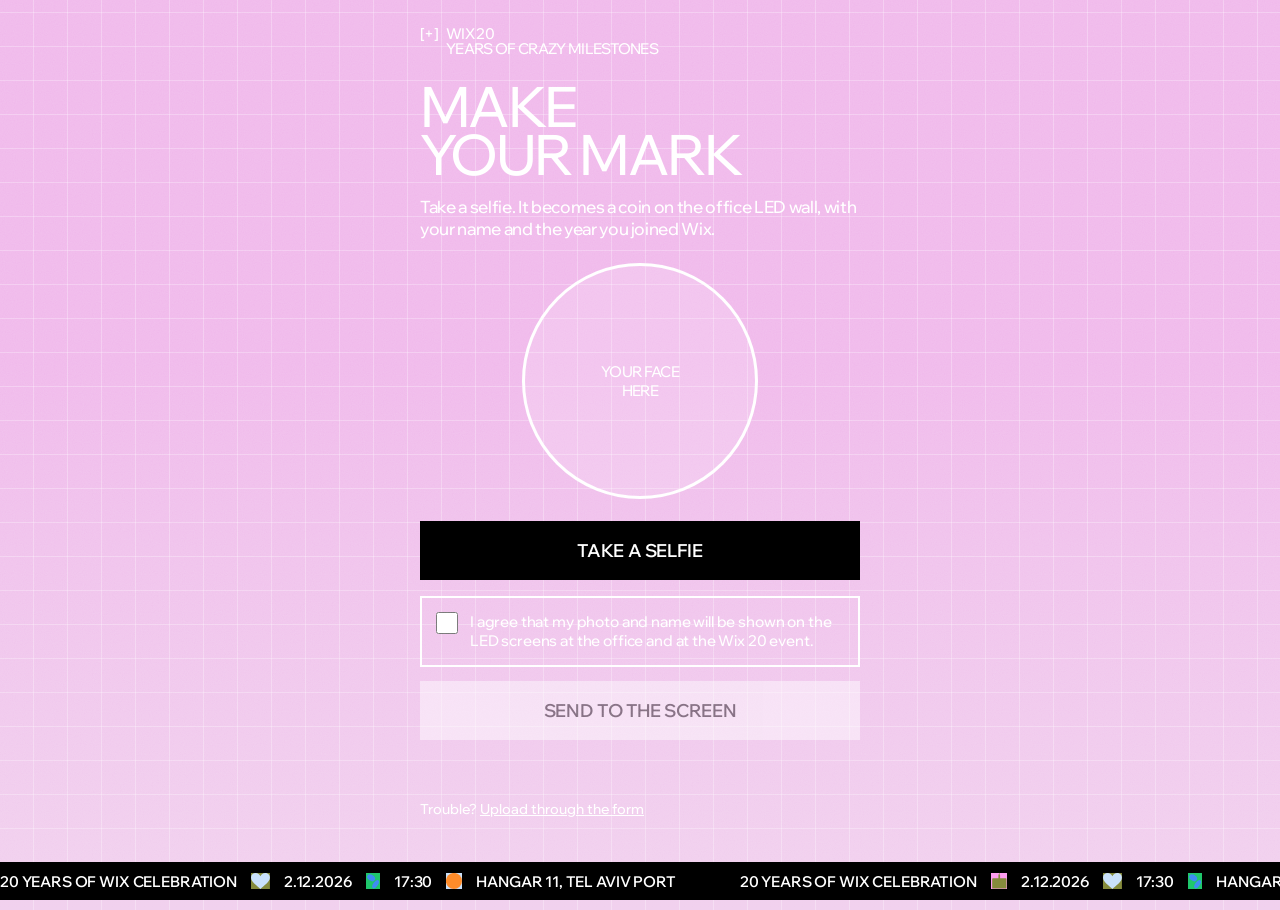
==== upload-page/index.html @ 5bf1b6f1 "Wix 20 coin screen v2 design files Co-Authored-By: Claude Opus 5.5 <noreply@anthropic.com>" ====
<!doctype html>
<html lang="en">
<head>
<meta charset="utf-8">
<base target="_top">
<link rel="preconnect" href="https://fonts.gstatic.com" crossorigin>
<link href="https://fonts.googleapis.com/css2?family=Wix+Madefor+Display:wght@400;500;600&display=swap" rel="stylesheet">
<style>
  /* the Wix 20 event frame: flat pink with a faint white grid and fine grain, white uppercase Madefor, black strip */
  :root{ --pink:#f0b9eb; --pink2:#f1d1ee; --deep:#b84fae; --ink:#000; --green:#21ba6d; }
  *{ box-sizing:border-box; -webkit-tap-highlight-color:transparent; }
  html{ min-height:100%; background:linear-gradient(180deg,var(--pink) 0%,var(--pink) 40%,#f0c2ec 60%,var(--pink2) 100%); }
  body{ margin:0; min-height:100vh; font-family:'Wix Madefor Display',system-ui,sans-serif; color:#fff; position:relative; overflow-x:hidden;
    background-image:linear-gradient(rgba(255,255,255,.28) 1px,transparent 1px),linear-gradient(90deg,rgba(255,255,255,.28) 1px,transparent 1px);
    background-size:34px 34px; background-position:-1px 12px; padding:26px 22px 92px; }
  body::after{ content:''; position:fixed; inset:0; pointer-events:none; mix-blend-mode:soft-light; opacity:.45;
    background-image:url("data:image/svg+xml,%3Csvg xmlns='http://www.w3.org/2000/svg' width='180' height='180'%3E%3Cfilter id='n'%3E%3CfeTurbulence type='fractalNoise' baseFrequency='.9' numOctaves='2' stitchTiles='stitch'/%3E%3CfeColorMatrix values='0 0 0 0 .5 0 0 0 0 .5 0 0 0 0 .5 0 0 0 1.4 -.2'/%3E%3C/filter%3E%3Crect width='100%25' height='100%25' filter='url(%23n)'/%3E%3C/svg%3E"); }
  .t{ text-transform:uppercase; letter-spacing:-.045em; }
  .card{ max-width:440px; margin:0 auto; }
  .go{ font-size:15px; font-weight:500; line-height:1; display:flex; gap:8px; margin-bottom:26px; }
  h1{ font-size:56px; line-height:.86; font-weight:500; margin:0 0 18px; letter-spacing:-.055em; }
  p.sub{ margin:0 0 8px; font-size:17px; line-height:1.3; font-weight:500; letter-spacing:-.02em; }
  .who{ font-size:13px; opacity:.85; margin-bottom:22px; letter-spacing:0; }
  .shot{ width:236px; height:236px; margin:0 auto 22px; border-radius:50%; border:3px solid #fff; overflow:hidden;
    display:flex; align-items:center; justify-content:center; text-align:center; font-size:15px; font-weight:500; background:rgba(255,255,255,.14); }
  .shot img{ width:100%; height:100%; object-fit:cover; }
  button{ display:block; width:100%; border:0; padding:18px; font:600 18px 'Wix Madefor Display',system-ui,sans-serif; text-transform:uppercase; letter-spacing:-.02em; cursor:pointer; }
  .primary{ background:var(--ink); color:#fff; }
  .send{ background:#fff; color:var(--ink); margin-top:14px; }
  .send:disabled{ opacity:.45; }
  .ghost{ background:transparent; color:#fff; font-size:15px; padding:10px; text-decoration:underline; text-underline-offset:3px; }
  label.consent{ display:flex; gap:12px; align-items:flex-start; border:2px solid #fff; padding:14px; margin-top:16px; font-size:15px; line-height:1.3; font-weight:500; letter-spacing:-.01em; }
  label.consent input{ width:22px; height:22px; flex:none; margin:0; accent-color:var(--ink); }
  .msg{ min-height:22px; margin-top:14px; font-size:16px; font-weight:600; letter-spacing:-.02em; }
  .err{ color:#fff; background:var(--ink); padding:10px 12px; }
  .bar{ height:6px; background:rgba(255,255,255,.4); overflow:hidden; margin-top:14px; display:none; }
  .bar i{ display:block; height:100%; width:30%; background:#fff; animation:slide 1.1s ease-in-out infinite; }
  @keyframes slide{ 0%{ transform:translateX(-120%);} 100%{ transform:translateX(340%);} }
  .done .shot{ border-width:6px; }
  .fallback{ margin-top:24px; font-size:14px; font-weight:500; }
  .fallback a{ color:#fff; }
  .hide{ display:none !important; }
  /* the frame's running black strip */
  .strip{ position:fixed; left:0; right:0; bottom:0; height:38px; background:#000; overflow:hidden; z-index:2; }
  .strip .run{ position:absolute; left:0; top:0; height:100%; display:flex; align-items:center; white-space:nowrap; animation:run 28s linear infinite; }
  .strip span{ display:inline-flex; align-items:center; font-size:15px; font-weight:600; text-transform:uppercase; letter-spacing:-.01em; margin-right:14px; }
  .strip svg{ height:16px; width:auto; display:block; }
  @keyframes run{ from{ transform:translateX(0);} to{ transform:translateX(-50%);} }
</style>
</head>
<body>
<div class="card" id="card">
  <div class="go t"><span>[+]</span><span>WIX 20<br>YEARS OF CRAZY MILESTONES</span></div>
  <h1 class="t">Make<br>your mark</h1>
  <p class="sub">Take a selfie. It becomes a coin on the office LED wall, with your name and the year you joined Wix.</p>
  <div class="who"><?= email ?></div>

  <div class="shot t" id="shot">Your face<br>here</div>
  <input id="file" type="file" accept="image/*" capture="user" class="hide">
  <button class="primary" id="take">Take a selfie</button>
  <button class="ghost t hide" id="again">Retake</button>

  <label class="consent" id="consentRow">
    <input type="checkbox" id="consent">
    <span>I agree that my photo and name will be shown on the LED screens at the office and at the Wix 20 event.</span>
  </label>
  <button class="send" id="send" disabled>Send to the screen</button>
  <div class="bar" id="bar"><i></i></div>
  <div class="msg" id="msg"></div>

  <div class="fallback">Trouble? <a href="<?= formUrl ?>">Upload through the form</a></div>
</div>
<div class="strip"><div class="run" id="run"></div></div>
<script>
const $=id=>document.getElementById(id);
let photo=null;   // jpeg data URL, upright, max 1600 px

// the strip: the frame's text and icons, written twice so it loops without a seam
(()=>{ const I={
  heart:'<svg viewBox="0 0 213 180"><rect width="213" height="180" fill="#858b3c"/><path d="M106 180C70 140 0 105 0 50 0 18 25 0 52 0c26 0 44 16 54 36C116 16 134 0 160 0c27 0 53 18 53 50 0 55-70 90-107 130z" fill="#c9e1fb"/></svg>',
  ovals:'<svg viewBox="0 0 163 180"><rect width="163" height="180" fill="#1fc76c"/><g fill="#3f8cf3"><ellipse cx="58" cy="54" rx="48" ry="34" transform="rotate(32 58 54)"/><ellipse cx="108" cy="126" rx="54" ry="26" transform="rotate(-55 108 126)"/></g></svg>',
  sun:'<svg viewBox="0 0 187 187"><rect width="187" height="187" fill="#c9e1fb"/><circle cx="93" cy="93" r="94" fill="#ff8c2a"/></svg>',
  sign:'<svg viewBox="0 0 196 190"><rect width="196" height="190" fill="#ff9df1"/><path d="M88 62V24l10-20 10 4-8 16 8 0v38h68c5 0 8 3 8 8v114H14V70c0-5 3-8 8-8z" fill="#858b3c"/></svg>' };
  const G=(a,b,c)=>['20 Years of Wix Celebration',a,'2.12.2026',b,'17:30',c,'Hangar 11, Tel Aviv Port'].map((t,i,l)=>`<span${i===l.length-1?' style="margin-right:64px"':''}>${t}</span>`).join('');
  const one=G(I.heart,I.ovals,I.sun)+G(I.sign,I.heart,I.ovals);   // a wide gap, no icon, after the port
  $('run').innerHTML=one+one; })();

$('take').onclick=$('again').onclick=()=>{ $('file').value=''; $('file').click(); };
$('consent').onchange=update;
function update(){ $('send').disabled=!(photo && $('consent').checked); }
function say(t, bad){ $('msg').textContent=t; $('msg').className='msg'+(bad?' err':''); }

$('file').onchange=async e=>{
  const f=e.target.files && e.target.files[0]; if(!f) return;
  say('Preparing the photo…');
  try{
    photo=await shrink(f, 1600);
    $('shot').innerHTML=''; const im=new Image(); im.src=photo; $('shot').appendChild(im);
    $('take').classList.add('hide'); $('again').classList.remove('hide');
    say(''); update();
  }catch(err){ photo=null; update(); say('Could not read the photo. Please try again.', true); }
};

async function shrink(file, max){   // the browser applies the phone's rotation flag when decoding
  let src, w, h;
  try{ src=await createImageBitmap(file, {imageOrientation:'from-image'}); w=src.width; h=src.height; }
  catch(_){ src=await new Promise((ok,no)=>{ const i=new Image(); i.onload=()=>ok(i); i.onerror=no; i.src=URL.createObjectURL(file); }); w=src.naturalWidth; h=src.naturalHeight; }
  const k=Math.min(1, max/Math.max(w,h)), c=document.createElement('canvas');
  c.width=Math.round(w*k); c.height=Math.round(h*k);
  c.getContext('2d').drawImage(src,0,0,c.width,c.height);
  return c.toDataURL('image/jpeg',0.88);
}

$('send').onclick=()=>{
  $('send').disabled=true; $('again').disabled=true; $('bar').style.display='block'; say('Sending…');
  google.script.run
    .withSuccessHandler(()=>{ $('bar').style.display='none'; $('card').classList.add('done');
      ['send','again','consentRow'].forEach(id=>$(id).classList.add('hide'));
      say('Sent! Your coin will appear on the screen in a minute or two.'); })
    .withFailureHandler(err=>{ $('bar').style.display='none'; $('again').disabled=false; update();
      say((err && err.message) || 'Sending failed. Please try again.', true); })
    .saveSelfie(photo, $('consent').checked);
};
</script>
</body>
</html>
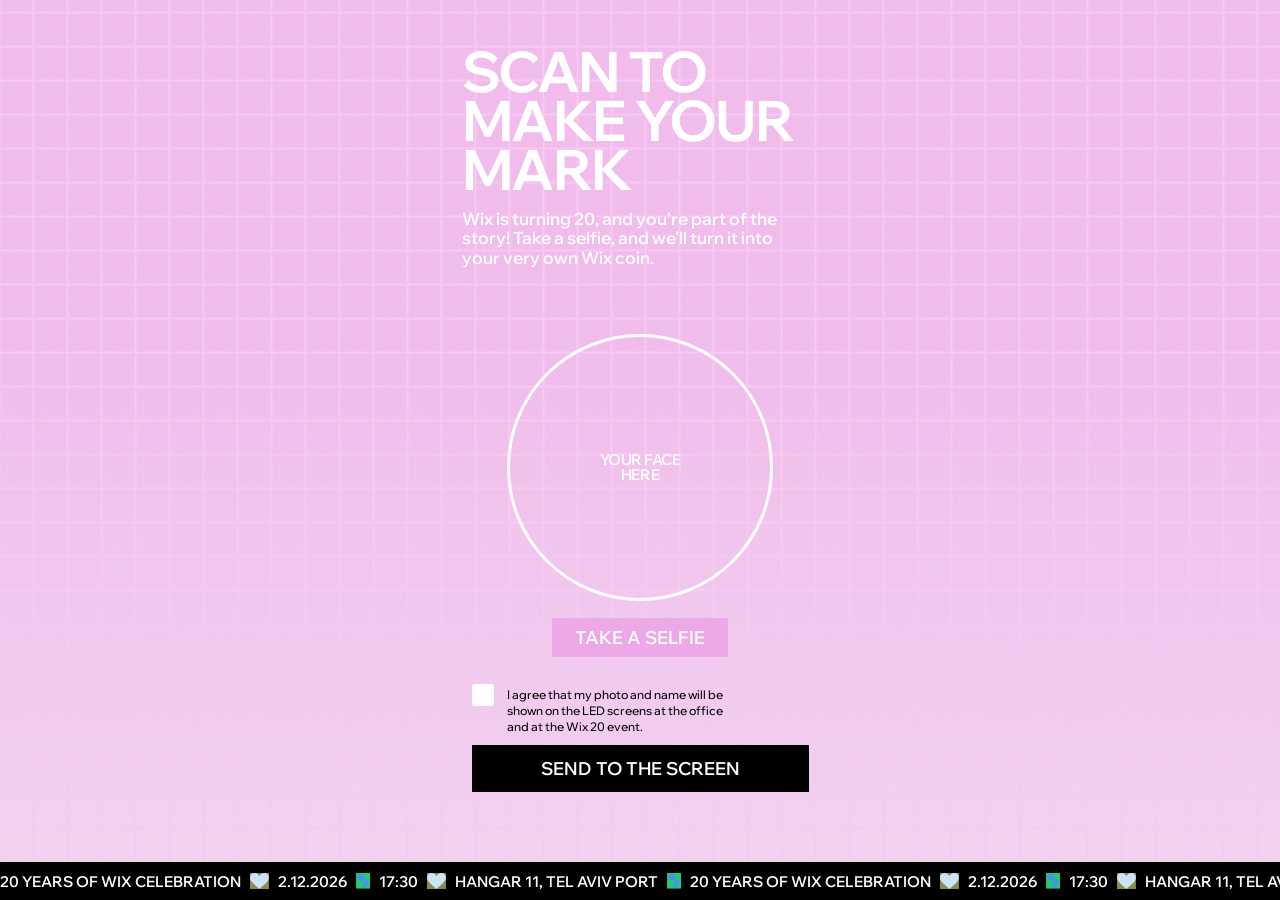
==== commit 71e84f5c: "upload page: mobile design (Figma 9660:2) Co-Authored-By: Claude Opus 5.5 <noreply@anthropic.com>" ====
--- a/upload-page/index.html
+++ b/upload-page/index.html
@@ -4,99 +4,110 @@
 <meta charset="utf-8">
 <base target="_top">
 <link rel="preconnect" href="https://fonts.gstatic.com" crossorigin>
-<link href="https://fonts.googleapis.com/css2?family=Wix+Madefor+Display:wght@400;500;600&display=swap" rel="stylesheet">
+<link href="https://fonts.googleapis.com/css2?family=Wix+Madefor+Display:wght@500;600;700&display=swap" rel="stylesheet">
 <style>
-  /* the Wix 20 event frame: flat pink with a faint white grid and fine grain, white uppercase Madefor, black strip */
-  :root{ --pink:#f0b9eb; --pink2:#f1d1ee; --deep:#b84fae; --ink:#000; --green:#21ba6d; }
+  /* Figma "Make Your Mark — mobile upload page" (9660:2), drawn for a 390 x 844 phone. --u = one design px, so a narrower
+     phone scales the whole page down instead of breaking the lines; wider screens keep the phone size. */
+  :root{ --u:min(1px, calc(100vw / 390)); --btn:#eca4e6; --ink:#000; }
   *{ box-sizing:border-box; -webkit-tap-highlight-color:transparent; }
-  html{ min-height:100%; background:linear-gradient(180deg,var(--pink) 0%,var(--pink) 40%,#f0c2ec 60%,var(--pink2) 100%); }
-  body{ margin:0; min-height:100vh; font-family:'Wix Madefor Display',system-ui,sans-serif; color:#fff; position:relative; overflow-x:hidden;
-    background-image:linear-gradient(rgba(255,255,255,.28) 1px,transparent 1px),linear-gradient(90deg,rgba(255,255,255,.28) 1px,transparent 1px);
-    background-size:34px 34px; background-position:-1px 12px; padding:26px 22px 92px; }
-  body::after{ content:''; position:fixed; inset:0; pointer-events:none; mix-blend-mode:soft-light; opacity:.45;
+  html{ min-height:100%; background:linear-gradient(180deg,#f0b9eb 0%,#f0b9eb 40%,#f0c2ec 60%,#f1d1ee 100%) fixed; background-color:#f0b9eb; }
+  body{ margin:0; min-height:100vh; min-height:100dvh; font-family:'Wix Madefor Display',system-ui,sans-serif; color:#fff; position:relative; overflow-x:hidden;
+    /* the frame's grid: 2 px lines every 34 px (#F5C6F1), as in the design */
+    background-image:linear-gradient(#f5c6f1 calc(2*var(--u)),transparent calc(2*var(--u))),linear-gradient(90deg,#f5c6f1 calc(2*var(--u)),transparent calc(2*var(--u)));
+    background-size:calc(34*var(--u)) calc(34*var(--u)); background-position:calc(32.5*var(--u)) calc(11.5*var(--u)); }
+  body::after{ content:''; position:fixed; inset:0; pointer-events:none; mix-blend-mode:soft-light; opacity:.45; z-index:3;
     background-image:url("data:image/svg+xml,%3Csvg xmlns='http://www.w3.org/2000/svg' width='180' height='180'%3E%3Cfilter id='n'%3E%3CfeTurbulence type='fractalNoise' baseFrequency='.9' numOctaves='2' stitchTiles='stitch'/%3E%3CfeColorMatrix values='0 0 0 0 .5 0 0 0 0 .5 0 0 0 0 .5 0 0 0 1.4 -.2'/%3E%3C/filter%3E%3Crect width='100%25' height='100%25' filter='url(%23n)'/%3E%3C/svg%3E"); }
-  .t{ text-transform:uppercase; letter-spacing:-.045em; }
-  .card{ max-width:440px; margin:0 auto; }
-  .go{ font-size:15px; font-weight:500; line-height:1; display:flex; gap:8px; margin-bottom:26px; }
-  h1{ font-size:56px; line-height:.86; font-weight:500; margin:0 0 18px; letter-spacing:-.055em; }
-  p.sub{ margin:0 0 8px; font-size:17px; line-height:1.3; font-weight:500; letter-spacing:-.02em; }
-  .who{ font-size:13px; opacity:.85; margin-bottom:22px; letter-spacing:0; }
-  .shot{ width:236px; height:236px; margin:0 auto 22px; border-radius:50%; border:3px solid #fff; overflow:hidden;
-    display:flex; align-items:center; justify-content:center; text-align:center; font-size:15px; font-weight:500; background:rgba(255,255,255,.14); }
+  .page{ position:relative; width:calc(390*var(--u)); min-height:calc(844*var(--u)); margin:0 auto; }
+  /* below the text everything sits where the design has it (top = design px from the top of the phone) */
+  #flow>*{ position:absolute; }
+  h1{ margin:0; position:relative; left:calc(17*var(--u)); top:0; padding-top:calc(46.5*var(--u)); width:calc(352*var(--u));
+    font:700 calc(56*var(--u))/calc(49*var(--u)) 'Wix Madefor Display',system-ui,sans-serif; letter-spacing:-.03em; text-transform:uppercase; }
+  .sub{ margin:calc(15*var(--u)) 0 0 calc(17*var(--u)); width:calc(343*var(--u)); font-weight:600; font-size:calc(17.13*var(--u)); line-height:calc(19.98*var(--u)); }
+  .shot{ left:calc(61.7*var(--u)); top:calc(334.2*var(--u)); width:calc(266.6*var(--u)); height:calc(266.6*var(--u)); border-radius:50%; border:calc(3*var(--u)) solid #fff; overflow:hidden;
+    display:flex; align-items:center; justify-content:center; text-align:center; font-weight:600; font-size:calc(15*var(--u)); line-height:calc(15*var(--u)); letter-spacing:-.03em; text-transform:uppercase; }
   .shot img{ width:100%; height:100%; object-fit:cover; }
-  button{ display:block; width:100%; border:0; padding:18px; font:600 18px 'Wix Madefor Display',system-ui,sans-serif; text-transform:uppercase; letter-spacing:-.02em; cursor:pointer; }
-  .primary{ background:var(--ink); color:#fff; }
-  .send{ background:#fff; color:var(--ink); margin-top:14px; }
-  .send:disabled{ opacity:.45; }
-  .ghost{ background:transparent; color:#fff; font-size:15px; padding:10px; text-decoration:underline; text-underline-offset:3px; }
-  label.consent{ display:flex; gap:12px; align-items:flex-start; border:2px solid #fff; padding:14px; margin-top:16px; font-size:15px; line-height:1.3; font-weight:500; letter-spacing:-.01em; }
-  label.consent input{ width:22px; height:22px; flex:none; margin:0; accent-color:var(--ink); }
-  .msg{ min-height:22px; margin-top:14px; font-size:16px; font-weight:600; letter-spacing:-.02em; }
-  .err{ color:#fff; background:var(--ink); padding:10px 12px; }
-  .bar{ height:6px; background:rgba(255,255,255,.4); overflow:hidden; margin-top:14px; display:none; }
-  .bar i{ display:block; height:100%; width:30%; background:#fff; animation:slide 1.1s ease-in-out infinite; }
+  button{ border:0; cursor:pointer; color:#fff; font:600 calc(18*var(--u)) 'Wix Madefor Display',system-ui,sans-serif; text-transform:uppercase; }
+  .pinkbtn{ left:50%; transform:translateX(-50%); top:calc(618*var(--u)); height:calc(39*var(--u)); width:calc(176*var(--u)); background:var(--btn); }
+  /* with a photo: the circle grows a little and the button moves up (design screen 2) */
+  .has .shot{ left:calc(55*var(--u)); top:calc(300.5*var(--u)); width:calc(280*var(--u)); height:calc(280*var(--u)); }
+  #again{ top:calc(595*var(--u)); width:calc(154*var(--u)); }
+  label.consent{ display:flex; gap:calc(13*var(--u)); align-items:flex-start; left:calc(27*var(--u)); top:calc(686.5*var(--u)); width:calc(262*var(--u));
+    color:var(--ink); font-weight:500; font-size:calc(12*var(--u)); line-height:calc(16*var(--u)); cursor:pointer; }
+  label.consent input{ appearance:none; -webkit-appearance:none; flex:none; width:calc(22*var(--u)); height:calc(22*var(--u)); margin:calc(-2.2*var(--u)) 0 0; border-radius:calc(3*var(--u)); background:#fff; display:grid; place-items:center; cursor:pointer; }
+  label.consent input:checked::after{ content:''; width:calc(11*var(--u)); height:calc(6*var(--u)); border:solid var(--ink); border-width:0 0 calc(2.5*var(--u)) calc(2.5*var(--u)); transform:translateY(calc(-1.5*var(--u))) rotate(-45deg); }
+  .send{ left:calc(27*var(--u)); top:calc(745*var(--u)); width:calc(337*var(--u)); height:calc(47*var(--u)); background:var(--ink); }
+  /* messages float just above the strip, so they never push or cover the page's own parts */
+  .msg{ position:fixed !important; left:calc(12*var(--u)); right:calc(12*var(--u)); bottom:calc(46*var(--u) + env(safe-area-inset-bottom, 0px)); z-index:4; max-width:calc(366*var(--u)); margin:0 auto;
+    font-weight:600; font-size:calc(14*var(--u)); line-height:calc(18*var(--u)); color:#fff; background:var(--ink); padding:calc(9*var(--u)) calc(12*var(--u)); }
+  .msg:empty{ display:none; }
+  .msg.err{ background:#b3261e; }
+  .msg a{ color:inherit; }
+  .bar{ left:calc(27*var(--u)); right:calc(27*var(--u)); top:calc(737*var(--u)); height:calc(5*var(--u)); background:rgba(255,255,255,.45); overflow:hidden; display:none; }
+  .bar i{ display:block; height:100%; width:30%; background:var(--ink); animation:slide 1.1s ease-in-out infinite; }
   @keyframes slide{ 0%{ transform:translateX(-120%);} 100%{ transform:translateX(340%);} }
-  .done .shot{ border-width:6px; }
-  .fallback{ margin-top:24px; font-size:14px; font-weight:500; }
-  .fallback a{ color:#fff; }
+  .sent{ margin:calc(23*var(--u)) 0 0 calc(22*var(--u)); width:calc(296*var(--u)); font-weight:600; font-size:calc(15*var(--u)); line-height:calc(20*var(--u)); }
+  .sent p{ margin:0 0 calc(20*var(--u)); }
   .hide{ display:none !important; }
-  /* the frame's running black strip */
-  .strip{ position:fixed; left:0; right:0; bottom:0; height:38px; background:#000; overflow:hidden; z-index:2; }
-  .strip .run{ position:absolute; left:0; top:0; height:100%; display:flex; align-items:center; white-space:nowrap; animation:run 28s linear infinite; }
-  .strip span{ display:inline-flex; align-items:center; font-size:15px; font-weight:600; text-transform:uppercase; letter-spacing:-.01em; margin-right:14px; }
-  .strip svg{ height:16px; width:auto; display:block; }
+  button:focus-visible,input:focus-visible{ outline:calc(3*var(--u)) solid #000; outline-offset:calc(2*var(--u)); }
+  /* the frame's black strip, running */
+  .strip{ position:fixed; left:0; right:0; bottom:0; height:calc(38*var(--u) + env(safe-area-inset-bottom, 0px)); padding-bottom:env(safe-area-inset-bottom, 0px); background:#000; overflow:hidden; z-index:2; }
+  .strip .run{ position:absolute; left:0; top:0; height:calc(38*var(--u)); display:flex; align-items:center; white-space:nowrap; animation:run 26s linear infinite; }
+  .strip span{ display:inline-flex; align-items:center; font-weight:600; font-size:calc(15*var(--u)); text-transform:uppercase; margin-right:calc(9*var(--u)); }
+  .strip svg{ height:calc(16*var(--u)); width:auto; display:block; }
   @keyframes run{ from{ transform:translateX(0);} to{ transform:translateX(-50%);} }
+  @media (prefers-reduced-motion: reduce){ .strip .run,.bar i{ animation:none; } }
 </style>
 </head>
 <body>
-<div class="card" id="card">
-  <div class="go t"><span>[+]</span><span>WIX 20<br>YEARS OF CRAZY MILESTONES</span></div>
-  <h1 class="t">Make<br>your mark</h1>
-  <p class="sub">Take a selfie. It becomes a coin on the office LED wall, with your name and the year you joined Wix.</p>
-  <div class="who"><?= email ?></div>
+<div class="page" id="page">
+  <h1>Scan to<br>make your<br>mark</h1>
+  <p class="sub" id="sub">Wix is turning 20, and you're part of the story! Take a selfie, and we'll turn it into your very own Wix coin.</p>
 
-  <div class="shot t" id="shot">Your face<br>here</div>
-  <input id="file" type="file" accept="image/*" capture="user" class="hide">
-  <button class="primary" id="take">Take a selfie</button>
-  <button class="ghost t hide" id="again">Retake</button>
+  <div id="flow">
+    <div class="shot" id="shot">Your face<br>here</div>
+    <input id="file" type="file" accept="image/*" capture="user" class="hide">
+    <button class="pinkbtn" id="take">Take a selfie</button>
+    <button class="pinkbtn hide" id="again">Retake</button>
 
-  <label class="consent" id="consentRow">
-    <input type="checkbox" id="consent">
-    <span>I agree that my photo and name will be shown on the LED screens at the office and at the Wix 20 event.</span>
-  </label>
-  <button class="send" id="send" disabled>Send to the screen</button>
-  <div class="bar" id="bar"><i></i></div>
-  <div class="msg" id="msg"></div>
+    <label class="consent" id="consentRow">
+      <input type="checkbox" id="consent">
+      <span>I agree that my photo and name will be shown on the LED screens at the office and at the Wix 20 event.</span>
+    </label>
+    <button class="send" id="send">Send to the screen</button>
+    <div class="bar" id="bar"><i></i></div>
+    <div class="msg" id="msg"></div>
+  </div>
 
-  <div class="fallback">Trouble? <a href="<?= formUrl ?>">Upload through the form</a></div>
+  <div class="sent hide" id="sent">
+    <p>Sent!<br>Your coin will appear on the screen in a minute or two.</p>
+    <p>We'll also send it to your inbox, so you can keep it forever (or at least for another 20 years).</p>
+  </div>
 </div>
 <div class="strip"><div class="run" id="run"></div></div>
 <script>
 const $=id=>document.getElementById(id);
+const FORM_URL='<?= formUrl ?>';
 let photo=null;   // jpeg data URL, upright, max 1600 px
 
-// the strip: the frame's text and icons, written twice so it loops without a seam
-(()=>{ const I={
-  heart:'<svg viewBox="0 0 213 180"><rect width="213" height="180" fill="#858b3c"/><path d="M106 180C70 140 0 105 0 50 0 18 25 0 52 0c26 0 44 16 54 36C116 16 134 0 160 0c27 0 53 18 53 50 0 55-70 90-107 130z" fill="#c9e1fb"/></svg>',
-  ovals:'<svg viewBox="0 0 163 180"><rect width="163" height="180" fill="#1fc76c"/><g fill="#3f8cf3"><ellipse cx="58" cy="54" rx="48" ry="34" transform="rotate(32 58 54)"/><ellipse cx="108" cy="126" rx="54" ry="26" transform="rotate(-55 108 126)"/></g></svg>',
-  sun:'<svg viewBox="0 0 187 187"><rect width="187" height="187" fill="#c9e1fb"/><circle cx="93" cy="93" r="94" fill="#ff8c2a"/></svg>',
-  sign:'<svg viewBox="0 0 196 190"><rect width="196" height="190" fill="#ff9df1"/><path d="M88 62V24l10-20 10 4-8 16 8 0v38h68c5 0 8 3 8 8v114H14V70c0-5 3-8 8-8z" fill="#858b3c"/></svg>' };
-  const G=(a,b,c)=>['20 Years of Wix Celebration',a,'2.12.2026',b,'17:30',c,'Hangar 11, Tel Aviv Port'].map((t,i,l)=>`<span${i===l.length-1?' style="margin-right:64px"':''}>${t}</span>`).join('');
-  const one=G(I.heart,I.ovals,I.sun)+G(I.sign,I.heart,I.ovals);   // a wide gap, no icon, after the port
+// the strip: the design's text and its two icons, written over and over so it loops without a seam
+(()=>{ const heart='<svg viewBox="0 0 18.92 16"><path d="M18.92 0H0v16h18.92z" fill="#858B3C"/><path d="M9.42 16C6.22 12.44 0 9.33 0 4.44 0 1.6 2.22 0 4.62 0c2.31 0 3.91 1.42 4.8 3.2C10.3 1.42 11.9 0 14.21 0c2.4 0 4.71 1.6 4.71 4.44 0 4.89-6.22 8-9.5 11.56z" fill="#C9E1FB"/></svg>',
+  ovals='<svg viewBox="0 0 14.55 16.48"><path d="M14.55.02H.06v16h14.49z" fill="#1FC76C"/><path d="M3.62 7.39c2 1.25 4.33 1.11 5.22-.3.88-1.42-.02-3.58-2.02-4.83-2-1.25-4.33-1.11-5.22.3-.88 1.42.02 3.58 2.02 4.83zM11.55 12.55c1.52-2.17 1.91-4.53.86-5.26-1.04-.73-3.12.44-4.64 2.61-1.52 2.17-1.91 4.53-.86 5.26 1.05.73 3.12-.44 4.64-2.61z" fill="#3F8CF3"/></svg>';
+  const one=['20 Years of Wix Celebration',heart,'2.12.2026',ovals,'17:30',heart,'Hangar 11, Tel Aviv Port',ovals].map(t=>`<span>${t}</span>`).join('');
   $('run').innerHTML=one+one; })();
 
 $('take').onclick=$('again').onclick=()=>{ $('file').value=''; $('file').click(); };
 $('consent').onchange=update;
-function update(){ $('send').disabled=!(photo && $('consent').checked); }
-function say(t, bad){ $('msg').textContent=t; $('msg').className='msg'+(bad?' err':''); }
+function update(){ if($('msg').classList.contains('err') && photo && $('consent').checked) say(''); }
+function say(t, bad, nolink){ const m=$('msg'); m.className='msg'+(bad?' err':''); m.textContent=t;
+  if(bad && !nolink && FORM_URL.indexOf('http')===0){ m.append(' '); const a=document.createElement('a'); a.href=FORM_URL; a.textContent='Or upload through the form.'; m.append(a); } }
 
 $('file').onchange=async e=>{
   const f=e.target.files && e.target.files[0]; if(!f) return;
   say('Preparing the photo…');
   try{
     photo=await shrink(f, 1600);
-    $('shot').innerHTML=''; const im=new Image(); im.src=photo; $('shot').appendChild(im);
-    $('take').classList.add('hide'); $('again').classList.remove('hide');
+    $('shot').innerHTML=''; const im=new Image(); im.alt='Your selfie'; im.src=photo; $('shot').appendChild(im);
+    $('take').classList.add('hide'); $('again').classList.remove('hide'); $('page').classList.add('has');
     say(''); update();
   }catch(err){ photo=null; update(); say('Could not read the photo. Please try again.', true); }
 };
@@ -111,12 +122,14 @@
   return c.toDataURL('image/jpeg',0.88);
 }
 
+function showSent(){ $('bar').style.display='none'; ['flow','sub'].forEach(id=>$(id).classList.add('hide')); $('sent').classList.remove('hide'); }
 $('send').onclick=()=>{
+  if(!photo) return say('Take a selfie first.', true, true);
+  if(!$('consent').checked) return say('Please tick the box to agree.', true, true);
   $('send').disabled=true; $('again').disabled=true; $('bar').style.display='block'; say('Sending…');
+  if(!window.google || !google.script){ setTimeout(showSent, 900); return; }   // preview outside Apps Script
   google.script.run
-    .withSuccessHandler(()=>{ $('bar').style.display='none'; $('card').classList.add('done');
-      ['send','again','consentRow'].forEach(id=>$(id).classList.add('hide'));
-      say('Sent! Your coin will appear on the screen in a minute or two.'); })
+    .withSuccessHandler(showSent)
     .withFailureHandler(err=>{ $('bar').style.display='none'; $('again').disabled=false; update();
       say((err && err.message) || 'Sending failed. Please try again.', true); })
     .saveSelfie(photo, $('consent').checked);
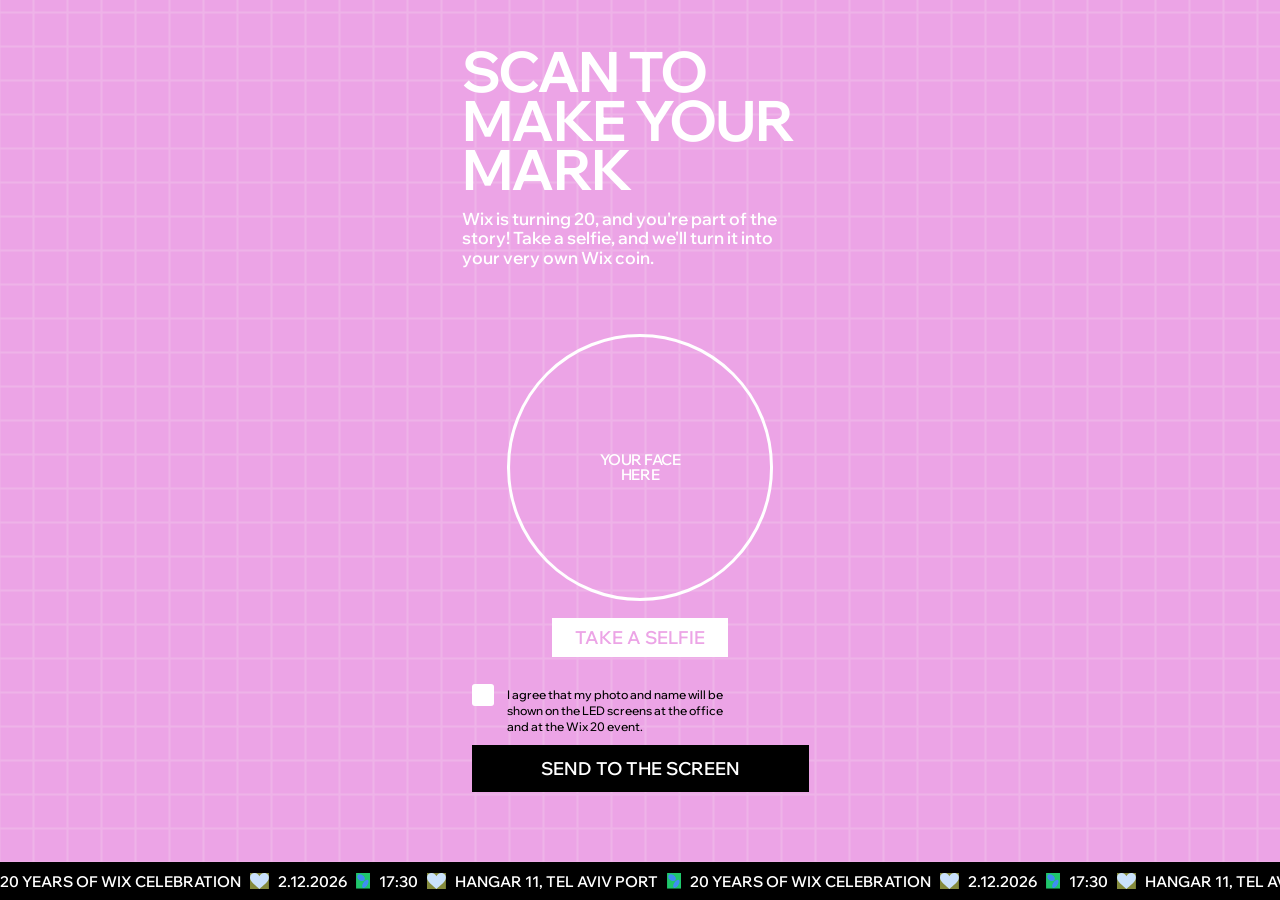
==== commit f92731ef: "upload page: Figma colours (flat #ECA4E6, grid #EEB3E8, white selfie button), no grain Co-Authored-B" ====
--- a/upload-page/index.html
+++ b/upload-page/index.html
@@ -8,15 +8,13 @@
 <style>
   /* Figma "Make Your Mark — mobile upload page" (9660:2), drawn for a 390 x 844 phone. --u = one design px, so a narrower
      phone scales the whole page down instead of breaking the lines; wider screens keep the phone size. */
-  :root{ --u:min(1px, calc(100vw / 390)); --btn:#eca4e6; --ink:#000; }
+  :root{ --u:min(1px, calc(100vw / 390)); --btn:#fff; --btnText:#eca4e6; --ink:#000; }
   *{ box-sizing:border-box; -webkit-tap-highlight-color:transparent; }
-  html{ min-height:100%; background:linear-gradient(180deg,#f0b9eb 0%,#f0b9eb 40%,#f0c2ec 60%,#f1d1ee 100%) fixed; background-color:#f0b9eb; }
+  html{ min-height:100%; background:#eca4e6; }   /* Figma 9660:2 (11-25): one flat pink */
   body{ margin:0; min-height:100vh; min-height:100dvh; font-family:'Wix Madefor Display',system-ui,sans-serif; color:#fff; position:relative; overflow-x:hidden;
-    /* the frame's grid: 2 px lines every 34 px (#F5C6F1), as in the design */
-    background-image:linear-gradient(#f5c6f1 calc(2*var(--u)),transparent calc(2*var(--u))),linear-gradient(90deg,#f5c6f1 calc(2*var(--u)),transparent calc(2*var(--u)));
+    /* the frame's grid: 2 px lines every 34 px (#EEB3E8), as in the design */
+    background-image:linear-gradient(#eeb3e8 calc(2*var(--u)),transparent calc(2*var(--u))),linear-gradient(90deg,#eeb3e8 calc(2*var(--u)),transparent calc(2*var(--u)));
     background-size:calc(34*var(--u)) calc(34*var(--u)); background-position:calc(32.5*var(--u)) calc(11.5*var(--u)); }
-  body::after{ content:''; position:fixed; inset:0; pointer-events:none; mix-blend-mode:soft-light; opacity:.45; z-index:3;
-    background-image:url("data:image/svg+xml,%3Csvg xmlns='http://www.w3.org/2000/svg' width='180' height='180'%3E%3Cfilter id='n'%3E%3CfeTurbulence type='fractalNoise' baseFrequency='.9' numOctaves='2' stitchTiles='stitch'/%3E%3CfeColorMatrix values='0 0 0 0 .5 0 0 0 0 .5 0 0 0 0 .5 0 0 0 1.4 -.2'/%3E%3C/filter%3E%3Crect width='100%25' height='100%25' filter='url(%23n)'/%3E%3C/svg%3E"); }
   .page{ position:relative; width:calc(390*var(--u)); min-height:calc(844*var(--u)); margin:0 auto; }
   /* below the text everything sits where the design has it (top = design px from the top of the phone) */
   #flow>*{ position:absolute; }
@@ -27,7 +25,7 @@
     display:flex; align-items:center; justify-content:center; text-align:center; font-weight:600; font-size:calc(15*var(--u)); line-height:calc(15*var(--u)); letter-spacing:-.03em; text-transform:uppercase; }
   .shot img{ width:100%; height:100%; object-fit:cover; }
   button{ border:0; cursor:pointer; color:#fff; font:600 calc(18*var(--u)) 'Wix Madefor Display',system-ui,sans-serif; text-transform:uppercase; }
-  .pinkbtn{ left:50%; transform:translateX(-50%); top:calc(618*var(--u)); height:calc(39*var(--u)); width:calc(176*var(--u)); background:var(--btn); }
+  .pinkbtn{ left:50%; transform:translateX(-50%); top:calc(618*var(--u)); height:calc(39*var(--u)); width:calc(176*var(--u)); background:var(--btn); color:var(--btnText); }
   /* with a photo: the circle grows a little and the button moves up (design screen 2) */
   .has .shot{ left:calc(55*var(--u)); top:calc(300.5*var(--u)); width:calc(280*var(--u)); height:calc(280*var(--u)); }
   #again{ top:calc(595*var(--u)); width:calc(154*var(--u)); }
@@ -80,7 +78,6 @@
 
   <div class="sent hide" id="sent">
     <p>Sent!<br>Your coin will appear on the screen in a minute or two.</p>
-    <p>We'll also send it to your inbox, so you can keep it forever (or at least for another 20 years).</p>
   </div>
 </div>
 <div class="strip"><div class="run" id="run"></div></div>
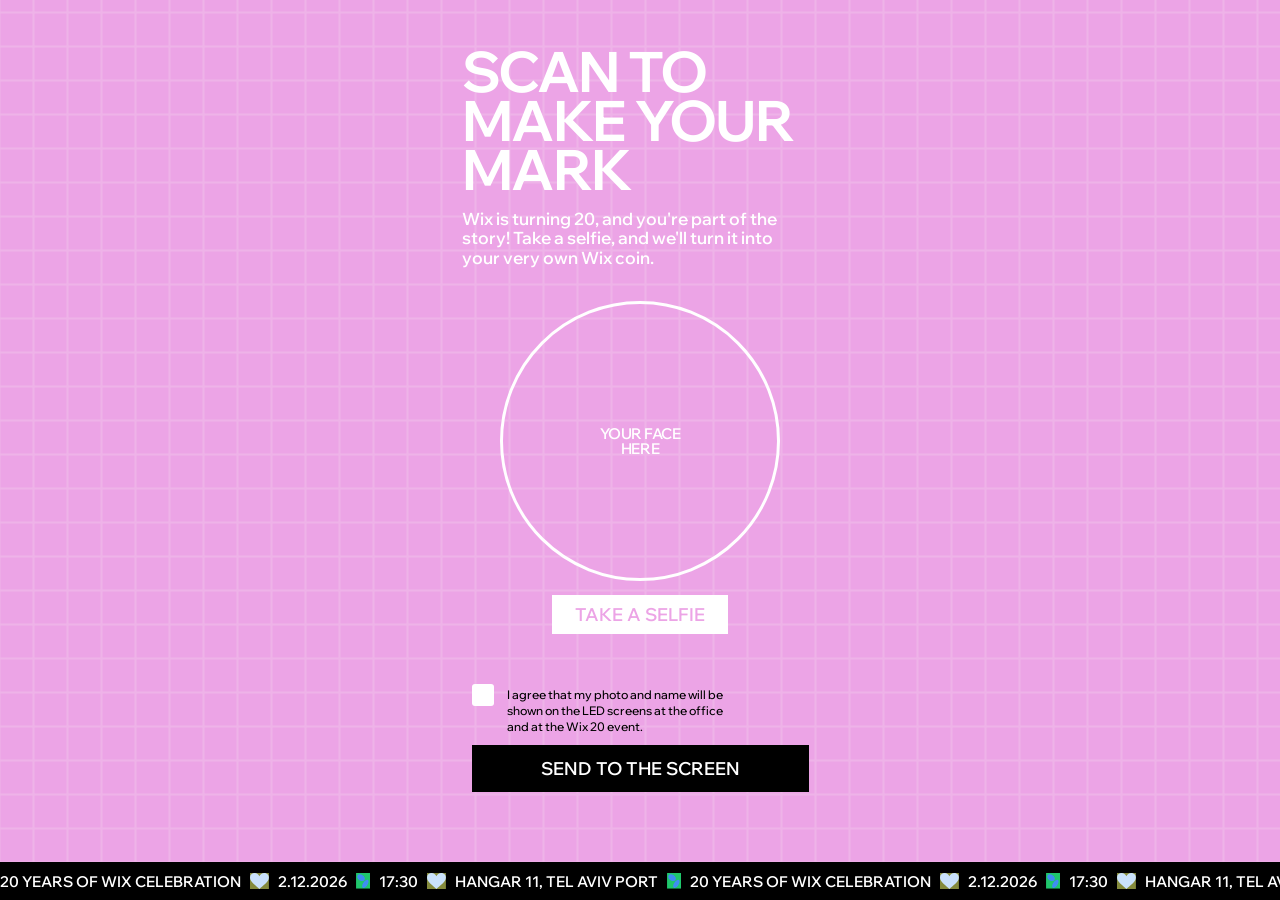
==== commit 753d91d7: "upload page: circle higher (design screen 2 spot) before and after the selfie Co-Authored-By: Claude" ====
--- a/upload-page/index.html
+++ b/upload-page/index.html
@@ -21,14 +21,13 @@
   h1{ margin:0; position:relative; left:calc(17*var(--u)); top:0; padding-top:calc(46.5*var(--u)); width:calc(352*var(--u));
     font:700 calc(56*var(--u))/calc(49*var(--u)) 'Wix Madefor Display',system-ui,sans-serif; letter-spacing:-.03em; text-transform:uppercase; }
   .sub{ margin:calc(15*var(--u)) 0 0 calc(17*var(--u)); width:calc(343*var(--u)); font-weight:600; font-size:calc(17.13*var(--u)); line-height:calc(19.98*var(--u)); }
-  .shot{ left:calc(61.7*var(--u)); top:calc(334.2*var(--u)); width:calc(266.6*var(--u)); height:calc(266.6*var(--u)); border-radius:50%; border:calc(3*var(--u)) solid #fff; overflow:hidden;
+  .shot{ left:calc(55*var(--u)); top:calc(300.5*var(--u)); width:calc(280*var(--u)); height:calc(280*var(--u)); border-radius:50%; border:calc(3*var(--u)) solid #fff; overflow:hidden;
     display:flex; align-items:center; justify-content:center; text-align:center; font-weight:600; font-size:calc(15*var(--u)); line-height:calc(15*var(--u)); letter-spacing:-.03em; text-transform:uppercase; }
   .shot img{ width:100%; height:100%; object-fit:cover; }
   button{ border:0; cursor:pointer; color:#fff; font:600 calc(18*var(--u)) 'Wix Madefor Display',system-ui,sans-serif; text-transform:uppercase; }
-  .pinkbtn{ left:50%; transform:translateX(-50%); top:calc(618*var(--u)); height:calc(39*var(--u)); width:calc(176*var(--u)); background:var(--btn); color:var(--btnText); }
-  /* with a photo: the circle grows a little and the button moves up (design screen 2) */
-  .has .shot{ left:calc(55*var(--u)); top:calc(300.5*var(--u)); width:calc(280*var(--u)); height:calc(280*var(--u)); }
-  #again{ top:calc(595*var(--u)); width:calc(154*var(--u)); }
+  .pinkbtn{ left:50%; transform:translateX(-50%); top:calc(595*var(--u)); height:calc(39*var(--u)); width:calc(176*var(--u)); background:var(--btn); color:var(--btnText); }
+  /* Amnon 2026-11-25: the circle sits where design screen 2 has it, before and after the selfie (it was lower before) */
+  #again{ width:calc(154*var(--u)); }
   label.consent{ display:flex; gap:calc(13*var(--u)); align-items:flex-start; left:calc(27*var(--u)); top:calc(686.5*var(--u)); width:calc(262*var(--u));
     color:var(--ink); font-weight:500; font-size:calc(12*var(--u)); line-height:calc(16*var(--u)); cursor:pointer; }
   label.consent input{ appearance:none; -webkit-appearance:none; flex:none; width:calc(22*var(--u)); height:calc(22*var(--u)); margin:calc(-2.2*var(--u)) 0 0; border-radius:calc(3*var(--u)); background:#fff; display:grid; place-items:center; cursor:pointer; }
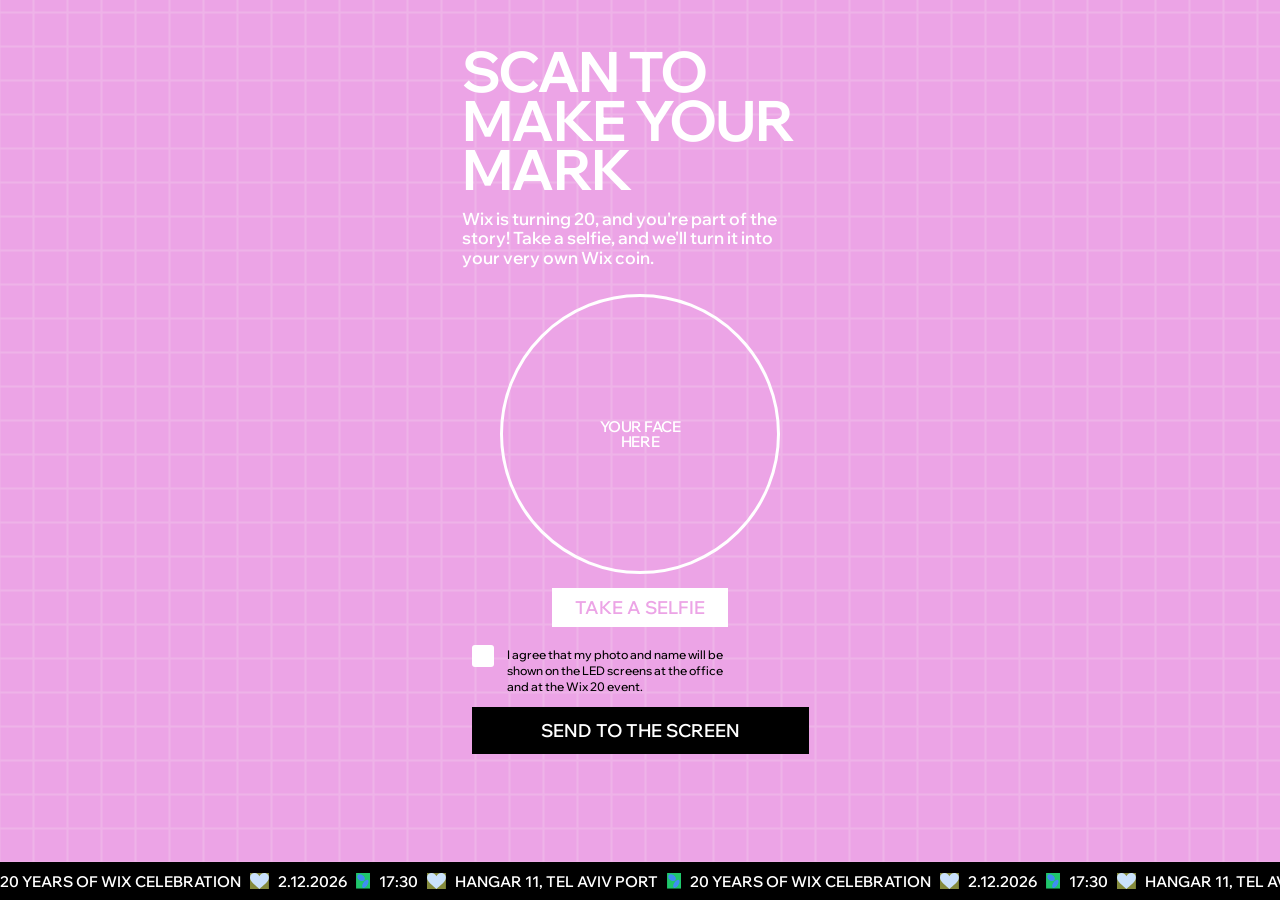
==== commit ffbc0b58: "upload page: compact column, circle shrinks on short phones so Send is always on screen Co-Authored-" ====
--- a/upload-page/index.html
+++ b/upload-page/index.html
@@ -15,31 +15,36 @@
     /* the frame's grid: 2 px lines every 34 px (#EEB3E8), as in the design */
     background-image:linear-gradient(#eeb3e8 calc(2*var(--u)),transparent calc(2*var(--u))),linear-gradient(90deg,#eeb3e8 calc(2*var(--u)),transparent calc(2*var(--u)));
     background-size:calc(34*var(--u)) calc(34*var(--u)); background-position:calc(32.5*var(--u)) calc(11.5*var(--u)); }
-  .page{ position:relative; width:calc(390*var(--u)); min-height:calc(844*var(--u)); margin:0 auto; }
-  /* below the text everything sits where the design has it (top = design px from the top of the phone) */
-  #flow>*{ position:absolute; }
+  .page{ position:relative; width:calc(390*var(--u)); margin:0 auto; }
+  /* below the text: one column with small gaps, so the button, the box and Send are on screen without scrolling;
+     on a short phone the circle gets smaller (it is the one thing that gives) — Amnon 2026-11-25 */
+  #flow{ display:flex; flex-direction:column; align-items:center; padding-bottom:calc(52*var(--u)); }
+  #flow>.msg{ position:fixed; }
   h1{ margin:0; position:relative; left:calc(17*var(--u)); top:0; padding-top:calc(46.5*var(--u)); width:calc(352*var(--u));
     font:700 calc(56*var(--u))/calc(49*var(--u)) 'Wix Madefor Display',system-ui,sans-serif; letter-spacing:-.03em; text-transform:uppercase; }
   .sub{ margin:calc(15*var(--u)) 0 0 calc(17*var(--u)); width:calc(343*var(--u)); font-weight:600; font-size:calc(17.13*var(--u)); line-height:calc(19.98*var(--u)); }
-  .shot{ left:calc(55*var(--u)); top:calc(300.5*var(--u)); width:calc(280*var(--u)); height:calc(280*var(--u)); border-radius:50%; border:calc(3*var(--u)) solid #fff; overflow:hidden;
+  .shot{ --d:clamp(calc(110*var(--u)), calc(100dvh - 522*var(--u)), calc(280*var(--u))); margin-top:calc(26*var(--u)); width:var(--d); height:var(--d); flex:none; border-radius:50%; border:calc(3*var(--u)) solid #fff; overflow:hidden;
     display:flex; align-items:center; justify-content:center; text-align:center; font-weight:600; font-size:calc(15*var(--u)); line-height:calc(15*var(--u)); letter-spacing:-.03em; text-transform:uppercase; }
   .shot img{ width:100%; height:100%; object-fit:cover; }
+  /* a short phone (browser bars take room): a smaller title, so Send stays on screen */
+  @media (max-height:720px){ h1{ padding-top:calc(22*var(--u)); font-size:calc(46*var(--u)); line-height:calc(41*var(--u)); }
+    .shot{ --d:clamp(calc(110*var(--u)), calc(100dvh - 466*var(--u)), calc(280*var(--u))); margin-top:calc(18*var(--u)); } }
   button{ border:0; cursor:pointer; color:#fff; font:600 calc(18*var(--u)) 'Wix Madefor Display',system-ui,sans-serif; text-transform:uppercase; }
-  .pinkbtn{ left:50%; transform:translateX(-50%); top:calc(595*var(--u)); height:calc(39*var(--u)); width:calc(176*var(--u)); background:var(--btn); color:var(--btnText); }
+  .pinkbtn{ margin-top:calc(14*var(--u)); height:calc(39*var(--u)); width:calc(176*var(--u)); background:var(--btn); color:var(--btnText); }
   /* Amnon 2026-11-25: the circle sits where design screen 2 has it, before and after the selfie (it was lower before) */
   #again{ width:calc(154*var(--u)); }
-  label.consent{ display:flex; gap:calc(13*var(--u)); align-items:flex-start; left:calc(27*var(--u)); top:calc(686.5*var(--u)); width:calc(262*var(--u));
+  label.consent{ display:flex; gap:calc(13*var(--u)); align-items:flex-start; align-self:flex-start; margin:calc(20*var(--u)) 0 0 calc(27*var(--u)); width:calc(262*var(--u));
     color:var(--ink); font-weight:500; font-size:calc(12*var(--u)); line-height:calc(16*var(--u)); cursor:pointer; }
   label.consent input{ appearance:none; -webkit-appearance:none; flex:none; width:calc(22*var(--u)); height:calc(22*var(--u)); margin:calc(-2.2*var(--u)) 0 0; border-radius:calc(3*var(--u)); background:#fff; display:grid; place-items:center; cursor:pointer; }
   label.consent input:checked::after{ content:''; width:calc(11*var(--u)); height:calc(6*var(--u)); border:solid var(--ink); border-width:0 0 calc(2.5*var(--u)) calc(2.5*var(--u)); transform:translateY(calc(-1.5*var(--u))) rotate(-45deg); }
-  .send{ left:calc(27*var(--u)); top:calc(745*var(--u)); width:calc(337*var(--u)); height:calc(47*var(--u)); background:var(--ink); }
+  .send{ margin-top:calc(12*var(--u)); width:calc(337*var(--u)); height:calc(47*var(--u)); background:var(--ink); flex:none; }
   /* messages float just above the strip, so they never push or cover the page's own parts */
   .msg{ position:fixed !important; left:calc(12*var(--u)); right:calc(12*var(--u)); bottom:calc(46*var(--u) + env(safe-area-inset-bottom, 0px)); z-index:4; max-width:calc(366*var(--u)); margin:0 auto;
     font-weight:600; font-size:calc(14*var(--u)); line-height:calc(18*var(--u)); color:#fff; background:var(--ink); padding:calc(9*var(--u)) calc(12*var(--u)); }
   .msg:empty{ display:none; }
   .msg.err{ background:#b3261e; }
   .msg a{ color:inherit; }
-  .bar{ left:calc(27*var(--u)); right:calc(27*var(--u)); top:calc(737*var(--u)); height:calc(5*var(--u)); background:rgba(255,255,255,.45); overflow:hidden; display:none; }
+  .bar{ align-self:stretch; margin:calc(8*var(--u)) calc(27*var(--u)) 0; height:calc(5*var(--u)); background:rgba(255,255,255,.45); overflow:hidden; display:none; }
   .bar i{ display:block; height:100%; width:30%; background:var(--ink); animation:slide 1.1s ease-in-out infinite; }
   @keyframes slide{ 0%{ transform:translateX(-120%);} 100%{ transform:translateX(340%);} }
   .sent{ margin:calc(23*var(--u)) 0 0 calc(22*var(--u)); width:calc(296*var(--u)); font-weight:600; font-size:calc(15*var(--u)); line-height:calc(20*var(--u)); }
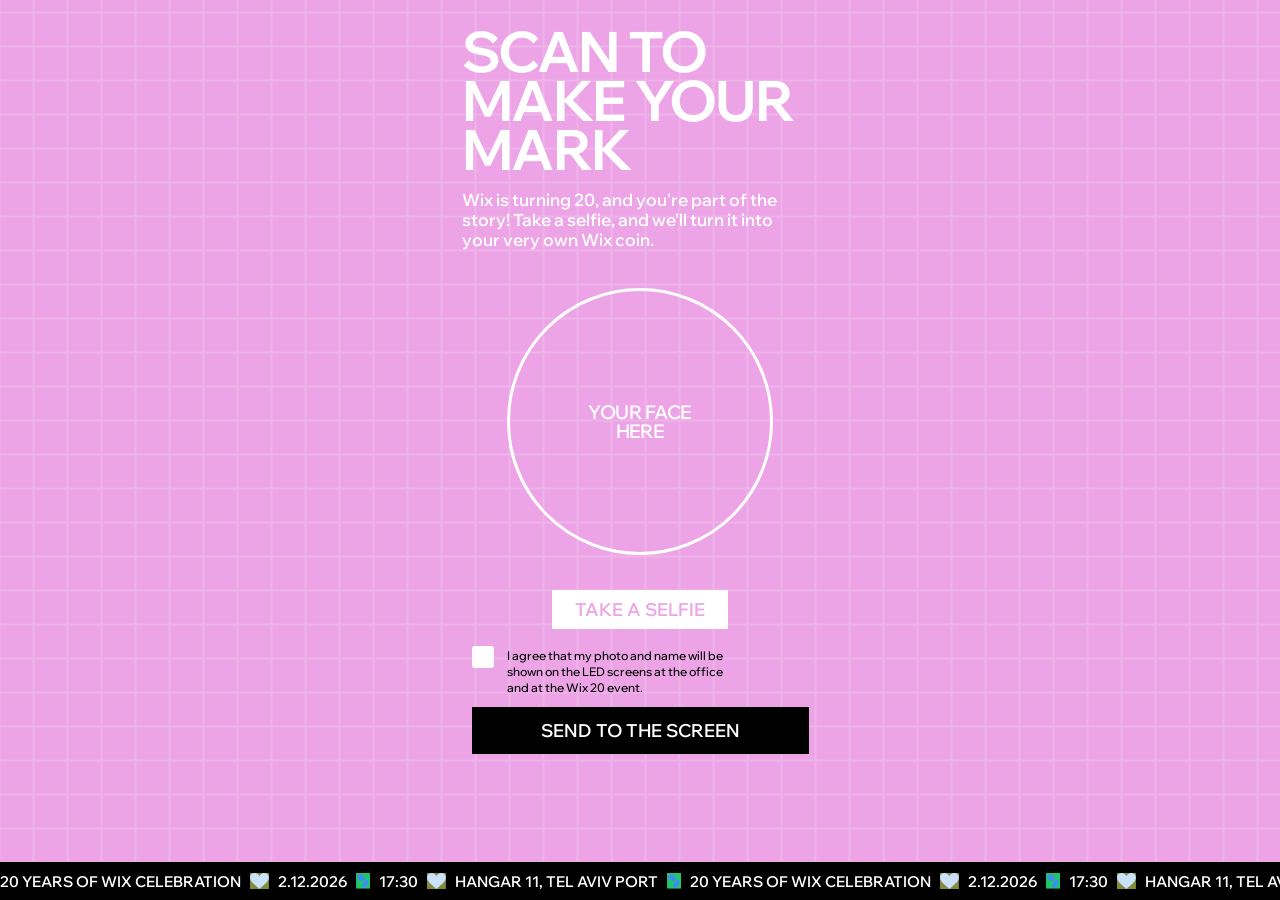
==== commit 68c351f6: "upload page: latest Figma 9660:2 (higher layout, 814 tall, bigger face label, same circle both state" ====
--- a/upload-page/index.html
+++ b/upload-page/index.html
@@ -20,24 +20,23 @@
      on a short phone the circle gets smaller (it is the one thing that gives) — Amnon 2026-11-25 */
   #flow{ display:flex; flex-direction:column; align-items:center; padding-bottom:calc(52*var(--u)); }
   #flow>.msg{ position:fixed; }
-  h1{ margin:0; position:relative; left:calc(17*var(--u)); top:0; padding-top:calc(46.5*var(--u)); width:calc(352*var(--u));
+  h1{ margin:0; position:relative; left:calc(17*var(--u)); top:0; padding-top:calc(27.3*var(--u)); width:calc(352*var(--u));
     font:700 calc(56*var(--u))/calc(49*var(--u)) 'Wix Madefor Display',system-ui,sans-serif; letter-spacing:-.03em; text-transform:uppercase; }
-  .sub{ margin:calc(15*var(--u)) 0 0 calc(17*var(--u)); width:calc(343*var(--u)); font-weight:600; font-size:calc(17.13*var(--u)); line-height:calc(19.98*var(--u)); }
-  .shot{ --d:clamp(calc(110*var(--u)), calc(100dvh - 522*var(--u)), calc(280*var(--u))); margin-top:calc(26*var(--u)); width:var(--d); height:var(--d); flex:none; border-radius:50%; border:calc(3*var(--u)) solid #fff; overflow:hidden;
-    display:flex; align-items:center; justify-content:center; text-align:center; font-weight:600; font-size:calc(15*var(--u)); line-height:calc(15*var(--u)); letter-spacing:-.03em; text-transform:uppercase; }
+  .sub{ margin:calc(15.7*var(--u)) 0 0 calc(17*var(--u)); width:calc(343*var(--u)); font-weight:600; font-size:calc(17.13*var(--u)); line-height:calc(19.98*var(--u)); }
+  .shot{ --d:clamp(calc(110*var(--u)), calc(100dvh - 548*var(--u)), calc(266.6*var(--u))); margin-top:calc(38.5*var(--u)); width:var(--d); height:var(--d); flex:none; border-radius:50%; border:calc(3*var(--u)) solid #fff; overflow:hidden;
+    display:flex; align-items:center; justify-content:center; text-align:center; font-weight:600; font-size:calc(18.5*var(--u)); line-height:calc(18.5*var(--u)); letter-spacing:-.03em; text-transform:uppercase; }
   .shot img{ width:100%; height:100%; object-fit:cover; }
   /* a short phone (browser bars take room): a smaller title, so Send stays on screen */
-  @media (max-height:720px){ h1{ padding-top:calc(22*var(--u)); font-size:calc(46*var(--u)); line-height:calc(41*var(--u)); }
-    .shot{ --d:clamp(calc(110*var(--u)), calc(100dvh - 466*var(--u)), calc(280*var(--u))); margin-top:calc(18*var(--u)); } }
+  @media (max-height:720px){ h1{ padding-top:calc(18*var(--u)); font-size:calc(46*var(--u)); line-height:calc(41*var(--u)); }
+    .shot{ --d:clamp(calc(80*var(--u)), calc(100dvh - 502*var(--u)), calc(266.6*var(--u))); margin-top:calc(24*var(--u)); } }
   button{ border:0; cursor:pointer; color:#fff; font:600 calc(18*var(--u)) 'Wix Madefor Display',system-ui,sans-serif; text-transform:uppercase; }
-  .pinkbtn{ margin-top:calc(14*var(--u)); height:calc(39*var(--u)); width:calc(176*var(--u)); background:var(--btn); color:var(--btnText); }
-  /* Amnon 2026-11-25: the circle sits where design screen 2 has it, before and after the selfie (it was lower before) */
-  #again{ width:calc(154*var(--u)); }
-  label.consent{ display:flex; gap:calc(13*var(--u)); align-items:flex-start; align-self:flex-start; margin:calc(20*var(--u)) 0 0 calc(27*var(--u)); width:calc(262*var(--u));
+  .pinkbtn{ margin-top:calc(35.4*var(--u)); height:calc(39*var(--u)); width:calc(176*var(--u)); background:var(--btn); color:var(--btnText); }
+  /* Figma 9660:2 (latest): the same circle and the same 176-wide button before and after the selfie */
+  label.consent{ display:flex; gap:calc(13*var(--u)); align-items:flex-start; align-self:flex-start; margin:calc(18.7*var(--u)) 0 0 calc(27*var(--u)); width:calc(262*var(--u));
     color:var(--ink); font-weight:500; font-size:calc(12*var(--u)); line-height:calc(16*var(--u)); cursor:pointer; }
   label.consent input{ appearance:none; -webkit-appearance:none; flex:none; width:calc(22*var(--u)); height:calc(22*var(--u)); margin:calc(-2.2*var(--u)) 0 0; border-radius:calc(3*var(--u)); background:#fff; display:grid; place-items:center; cursor:pointer; }
   label.consent input:checked::after{ content:''; width:calc(11*var(--u)); height:calc(6*var(--u)); border:solid var(--ink); border-width:0 0 calc(2.5*var(--u)) calc(2.5*var(--u)); transform:translateY(calc(-1.5*var(--u))) rotate(-45deg); }
-  .send{ margin-top:calc(12*var(--u)); width:calc(337*var(--u)); height:calc(47*var(--u)); background:var(--ink); flex:none; }
+  .send{ margin-top:calc(10.5*var(--u)); width:calc(337*var(--u)); height:calc(47*var(--u)); background:var(--ink); flex:none; }
   /* messages float just above the strip, so they never push or cover the page's own parts */
   .msg{ position:fixed !important; left:calc(12*var(--u)); right:calc(12*var(--u)); bottom:calc(46*var(--u) + env(safe-area-inset-bottom, 0px)); z-index:4; max-width:calc(366*var(--u)); margin:0 auto;
     font-weight:600; font-size:calc(14*var(--u)); line-height:calc(18*var(--u)); color:#fff; background:var(--ink); padding:calc(9*var(--u)) calc(12*var(--u)); }
@@ -47,7 +46,7 @@
   .bar{ align-self:stretch; margin:calc(8*var(--u)) calc(27*var(--u)) 0; height:calc(5*var(--u)); background:rgba(255,255,255,.45); overflow:hidden; display:none; }
   .bar i{ display:block; height:100%; width:30%; background:var(--ink); animation:slide 1.1s ease-in-out infinite; }
   @keyframes slide{ 0%{ transform:translateX(-120%);} 100%{ transform:translateX(340%);} }
-  .sent{ margin:calc(23*var(--u)) 0 0 calc(22*var(--u)); width:calc(296*var(--u)); font-weight:600; font-size:calc(15*var(--u)); line-height:calc(20*var(--u)); }
+  .sent{ margin:calc(23*var(--u)) 0 0 calc(22*var(--u)); width:calc(313*var(--u)); font-weight:600; font-size:calc(16*var(--u)); line-height:calc(20*var(--u)); }
   .sent p{ margin:0 0 calc(20*var(--u)); }
   .hide{ display:none !important; }
   button:focus-visible,input:focus-visible{ outline:calc(3*var(--u)) solid #000; outline-offset:calc(2*var(--u)); }
